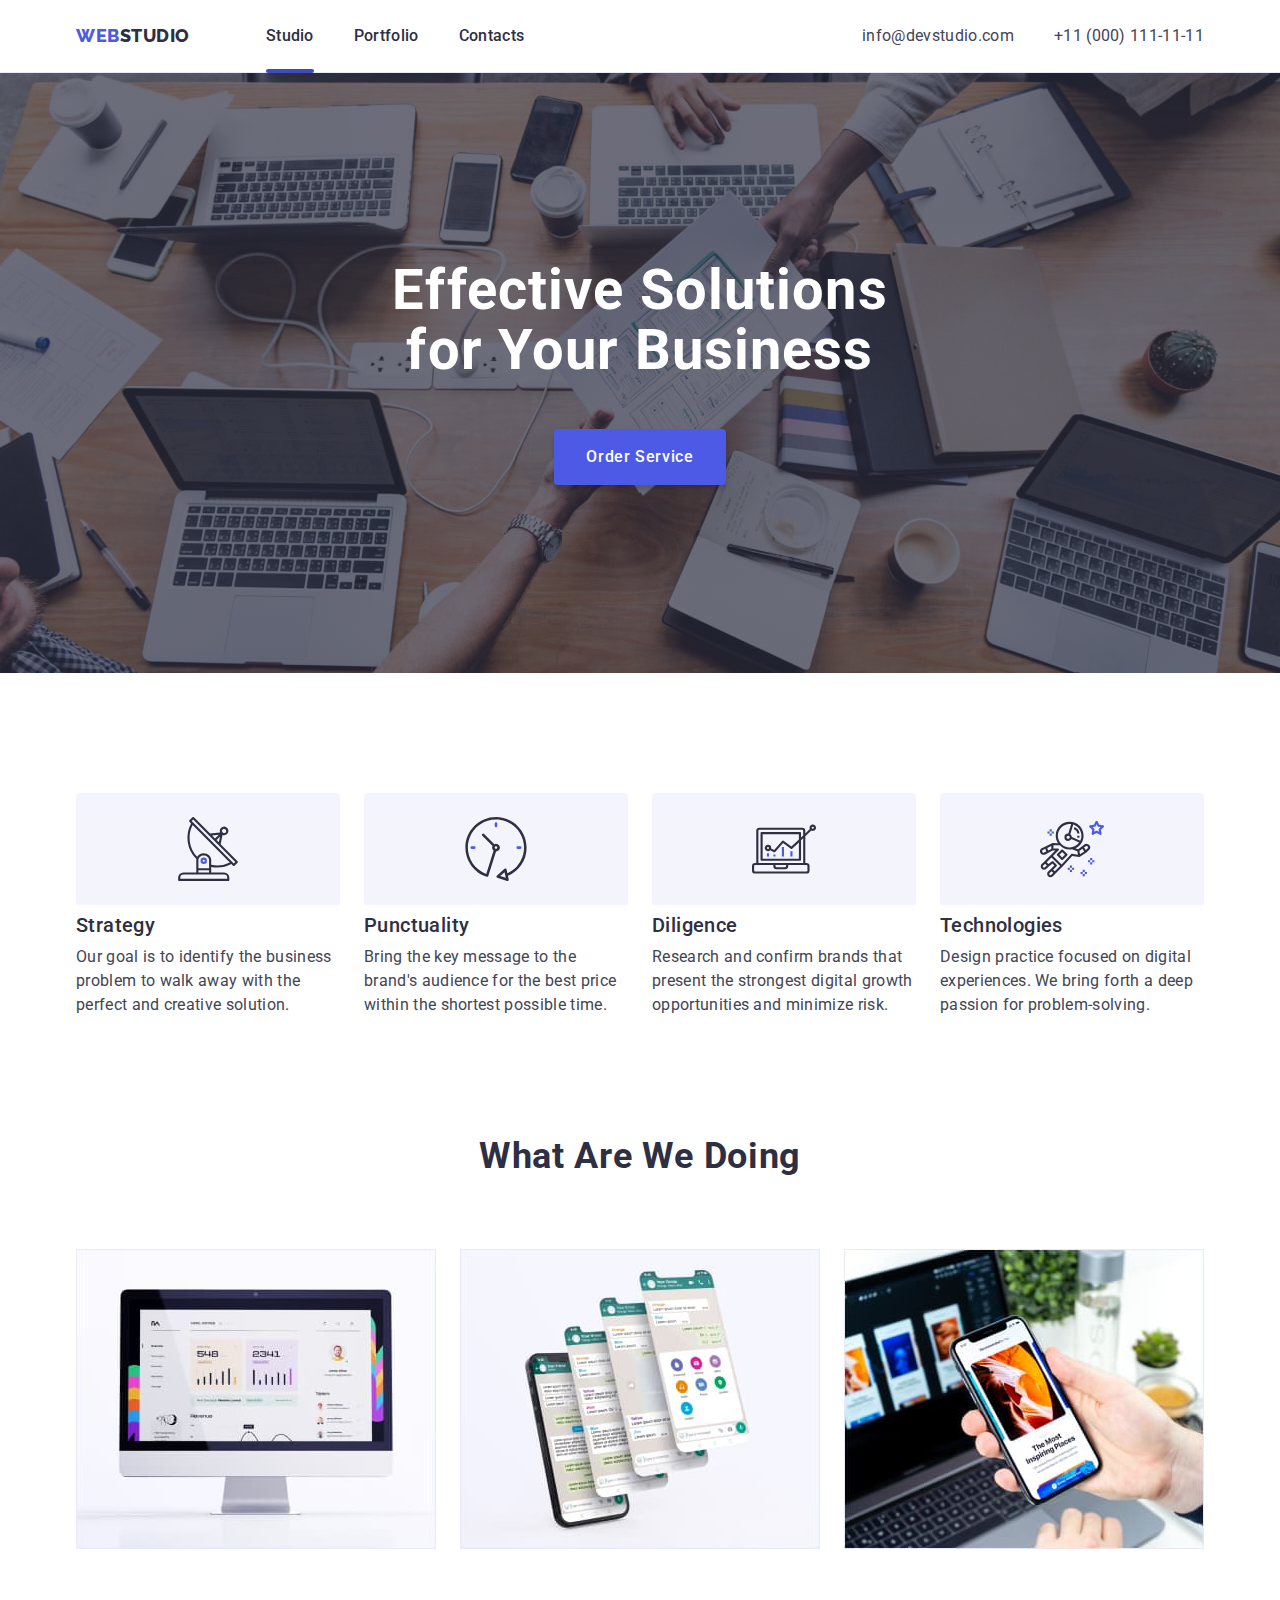
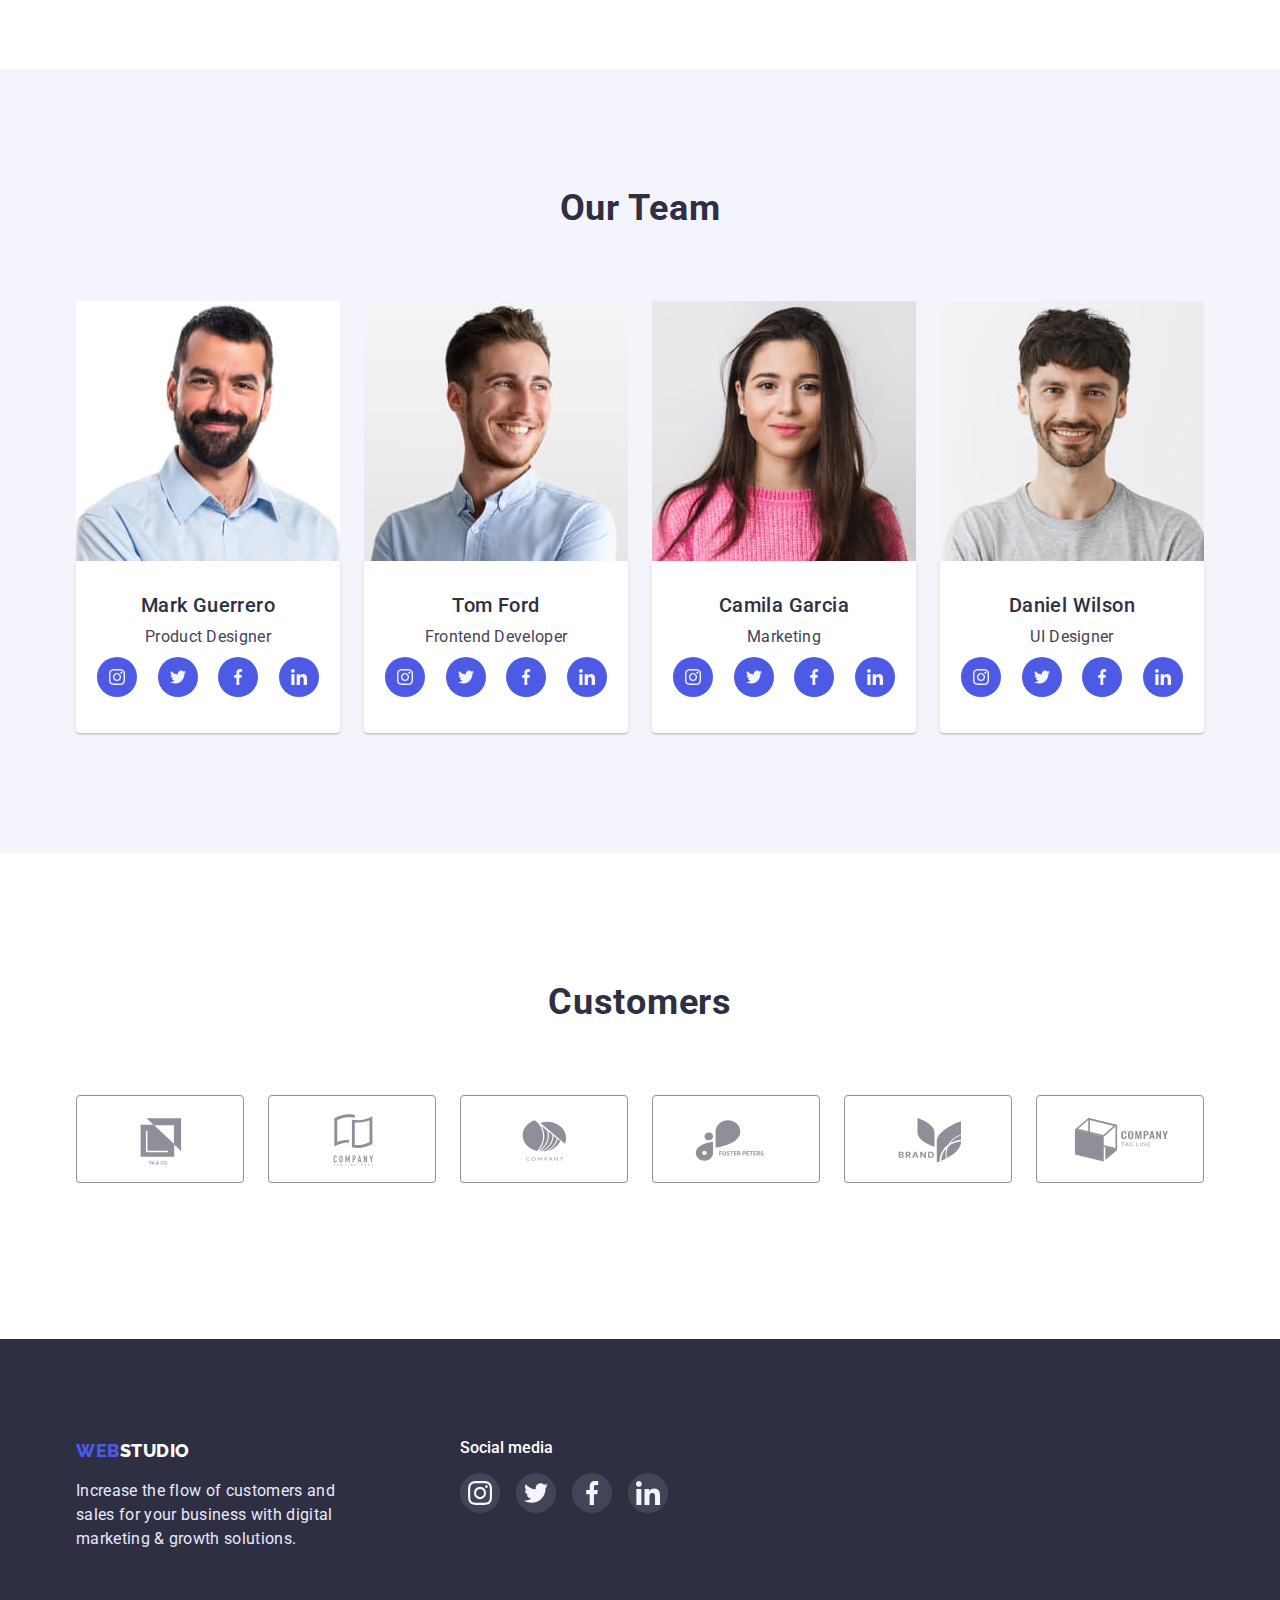
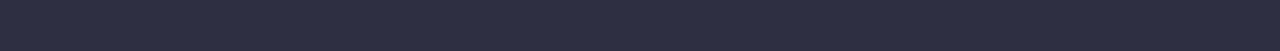
==== index.html @ 0f419735 "hw5" ====
<!DOCTYPE html>
<html lang="en">
<head>
    <meta charset="UTF-8">
    <meta http-equiv="X-UA-Compatible" content="IE=edge">
    <meta name="viewport" content="width=device-width, initial-scale=1.0">
    <title>Hw-05</title>
    <link rel="stylesheet" href="https://cdnjs.cloudflare.com/ajax/libs/modern-normalize/1.1.0/modern-normalize.min.css">
    <link rel="stylesheet" href="./css/styles.css">
    <link rel="preconnect" href="https://fonts.googleapis.com">
    <link rel="preconnect" href="https://fonts.gstatic.com" crossorigin>
    <link href="https://fonts.googleapis.com/css2?family=Raleway:wght@800&family=Roboto:wght@400;500;700&display=swap" rel="stylesheet">
</head>
<body>
    <header class="header">
        <div class="container main-nav">
            <nav class="site-nav">
            <a href="./index.html" class="logo"><span>Web</span>Studio</a>
                <ul class="list nav-list">
                    <li><a href="./index.html" class="nav-item current">Studio</a></li>
                    <li><a href="./portfolio.html" class="nav-item">Portfolio</a></li>
                    <li><a href="" class="nav-item">Contacts</a></li>
                </ul>
            </nav>
            <address class="contact-nav">
                <ul class="contact list">
                    <li><a href="mailto:info@devstudio.com" class="contact-item">info@devstudio.com</a></li>
                    <li><a href="tel:+110001111111" class="contact-item">+11 (000) 111-11-11</a></li>
                </ul>
            </address>
        </div>
    </header>
    <main> 
        <section class="hero">
            <div class="container">
                 <h1 class="hero-title">Effective Solutions<br>for Your Business</h1>
                <button type="button" class="button" data-modal-open>Order Service</button>
            </div>
        </section>
        <section class="section">
            <div class="container">
                <div class="features">
                    <h2 class="invisible-title">Our features</h2>
                    <ul class="feature-list list">
                        <li class="feature-item">
                            <h3 class="title">Strategy</h3>
                            <p class="paragraph">Our goal is to identify the business
                            problem to walk away with the perfect and creative solution.</p>
                        </li>
                        <li class="feature-item">
                            <h3 class="title">Punctuality</h3>
                            <p  class="paragraph">Bring the key message to the brand's audience for the best price within the shortest possible time.</p>
                        </li>
                        <li class="feature-item">
                            <h3 class="title">Diligence</h3>
                            <p  class="paragraph">Research and confirm brands that present the strongest digital growth opportunities and minimize risk.</p>
                        </li>
                        <li class="feature-item">
                            <h3 class="title">Technologies</h3>
                            <p  class="paragraph">Design practice focused on digital experiences. We bring forth a deep passion for problem-solving.</p>
                        </li>
                    </ul>
                </div>
            </div>        
        </section>
        <section class="section works">
            <div class="container">
                <h2 class="works-title">What are we doing</h2>
                <ul class="list device-list">
                    <li><img src="./images/imac.jpg" alt="desctop" width="360"></li>
                    <li><img src="./images/messenger.jpg" alt="application" width="360"></li>
                    <li><img src="./images/iphone.jpg" alt="mobile device" width="360"></li>
                </ul>
            </div>    
        </section>
        <section class="section team-section">
            <div class="container">
                <h2 class="team-title">Our Team</h2>
                <ul class="list team">
                    <li>
                        <img src="./images/mark-guerrero.jpg" alt="Mark Guerrero" width="264" height="260">
                        <div class="member-description">
                            <h3 class="title">Mark Guerrero</h3>
                            <p class="subtitle">Product Designer</p>
                            <ul class="icons-list list">
                                <li>
                                    <a class="social-media-icon" href="">
                                        <svg class="icon">
                                            <use href="./images/icons.svg#icon-instagram"></use>
                                        </svg>
                                    </a>
                                </li>
                                <li>
                                    <a class="social-media-icon" href="">
                                        <svg class="icon">
                                            <use href="./images/icons.svg#icon-twitter"></use>
                                        </svg>
                                    </a>           
                                </li>                 
                                <li>
                                    <a class="social-media-icon" href="">
                                        <svg class="icon">
                                            <use href="./images/icons.svg#icon-facebook"></use>
                                        </svg>
                                    </a>  
                                </li>
                                <li>
                                    <a class="social-media-icon" href="">
                                        <svg class="icon">
                                            <use href="./images/icons.svg#icon-linkedin"></use>
                                        </svg>
                                    </a>
                                </li>
                            </ul>
                        </div>
                    </li>
                    <li>
                        <img src="./images/tom-ford.jpg" alt="Tom Ford" width="264" height="260">
                        <div class="member-description">
                            <h3 class="title">Tom Ford</h3>
                            <p class="subtitle">Frontend Developer</p>
                            <ul class="icons-list list">
                                <li>
                                    <a class="social-media-icon" href="">
                                        <svg class="icon">
                                            <use href="./images/icons.svg#icon-instagram"></use>
                                        </svg>
                                    </a>
                                </li>
                                <li>
                                    <a class="social-media-icon" href="">
                                        <svg class="icon">
                                            <use href="./images/icons.svg#icon-twitter"></use>
                                        </svg>
                                    </a>           
                                </li>                 
                                <li>
                                    <a class="social-media-icon" href="">
                                        <svg class="icon">
                                            <use href="./images/icons.svg#icon-facebook"></use>
                                        </svg>
                                    </a>  
                                </li>
                                <li>
                                    <a class="social-media-icon" href="">
                                        <svg class="icon">
                                            <use href="./images/icons.svg#icon-linkedin"></use>
                                        </svg>
                                    </a>
                                </li>
                            </ul>
                        </div>
                    </li>
                    <li>
                        <img src="./images/camila-garcia.jpg" alt="Camila Garcia" width="264" height="260">
                        <div class="member-description">
                            <h3 class="title">Camila Garcia</h3>
                            <p class="subtitle">Marketing</p>
                            <ul class="icons-list list">
                                <li>
                                    <a class="social-media-icon" href="">
                                        <svg class="icon">
                                            <use href="./images/icons.svg#icon-instagram"></use>
                                        </svg>
                                    </a>
                                </li>
                                <li>
                                    <a class="social-media-icon" href="">
                                        <svg class="icon">
                                            <use href="./images/icons.svg#icon-twitter"></use>
                                        </svg>
                                    </a>           
                                </li>                 
                                <li>
                                    <a class="social-media-icon" href="">
                                        <svg class="icon">
                                            <use href="./images/icons.svg#icon-facebook"></use>
                                        </svg>
                                    </a>  
                                </li>
                                <li>
                                    <a class="social-media-icon" href="">
                                        <svg class="icon">
                                            <use href="./images/icons.svg#icon-linkedin"></use>
                                        </svg>
                                    </a>
                                </li>
                            </ul>
                        </div>    
                    </li>
                    <li>
                        <img src="./images/daniel-wilson.jpg" alt="Daniel Wilson" width="264" height="260">
                        <div class="member-description">
                            <h3 class="title">Daniel Wilson</h3>
                            <p class="subtitle">UI Designer</p>
                            <ul class="icons-list list">
                                <li>
                                    <a class="social-media-icon" href="">
                                        <svg class="icon">
                                            <use href="./images/icons.svg#icon-instagram"></use>
                                        </svg>
                                    </a>
                                </li>
                                <li>
                                    <a class="social-media-icon" href="">
                                        <svg class="icon">
                                            <use href="./images/icons.svg#icon-twitter"></use>
                                        </svg>
                                    </a>           
                                </li>                 
                                <li>
                                    <a class="social-media-icon" href="">
                                        <svg class="icon">
                                            <use href="./images/icons.svg#icon-facebook"></use>
                                        </svg>
                                    </a>  
                                </li>
                                <li>
                                    <a class="social-media-icon" href="">
                                        <svg class="icon">
                                            <use href="./images/icons.svg#icon-linkedin"></use>
                                        </svg>
                                    </a>
                                </li>
                            </ul>
                        </div>   
                    </li>
                </ul>
            </div>
        </section>
        <section class="section customers-section">
            <div class="container">
                <h2 class="customers-title">Customers</h2>
                <ul class="list customers-list">
                    <li><a href="" class="company-item">
                        <svg>
                            <use href="./images/icons.svg#icon-company1"></use>
                        </svg>
                    </a></li>
                    <li><a href="" class="company-item">
                        <svg>
                            <use href="./images/icons.svg#icon-company2"></use>
                        </svg>
                    </a></li>
                    <li><a href="" class="company-item">
                        <svg>
                            <use href="./images/icons.svg#icon-company3"></use>
                        </svg>
                    </a></li>
                    <li><a href="" class="company-item">
                        <svg>
                            <use href="./images/icons.svg#icon-company4"></use>
                        </svg>
                    </a></li>
                    <li><a href="" class="company-item">
                        <svg>
                            <use href="./images/icons.svg#icon-company5"></use>
                        </svg>
                    </a></li>
                    <li><a href="" class="company-item">
                        <svg>
                            <use href="./images/icons.svg#icon-company6"></use>
                        </svg>
                    </a></li>
                </ul>
            </div>
        </section>
    </main>
    <footer class="footer">
        <div class="container">
            <div>
                <a href="./index.html" class="logo"><span>Web</span>Studio</a>
                <p>Increase the flow of customers and sales for your business with digital marketing & growth solutions.</p>
            </div>
            <div class="media">
                <h4 class="footer-media-title">Social media</h4>
                <ul class="list footer-media-list">
                    <li>
                        <a href="" class="footer-media-icon" href="">
                            <svg class="icon" width="24" height="24">
                                <use href="./images/icons.svg#icon-instagram"></use>
                            </svg>
                        </a>
                    </li>
                    <li>
                        <a href="" class="footer-media-icon" href="">
                            <svg class="icon" width="24" height="24">
                                <use href="./images/icons.svg#icon-twitter"></use>
                            </svg>
                        </a>           
                    </li>                 
                    <li>
                        <a href="" class="footer-media-icon" href="">
                            <svg class="icon" width="24" height="24">
                                <use href="./images/icons.svg#icon-facebook"></use>
                            </svg>
                        </a>  
                    </li>
                    <li>
                        <a href="" class="footer-media-icon" href="">
                            <svg class="icon" width="24" height="24">
                                <use href="./images/icons.svg#icon-linkedin"></use>
                            </svg>
                        </a>
                    </li>
                </ul>
            </div>
        </div>    
    </footer>
    <div class="backdrop is-hidden" data-modal>
        <div class="modal">
            <div class="modal-wrap">
                <button class="close-modal" data-modal-close>
                    <svg class="close-icon">
                        <use href="./images/icons.svg#icon-closebtn"></use>
                    </svg>
                </button>
            </div>
        </div>    
    </div>
    <script src="js/modal.js"></script>
</body>
</html>
---- css/styles.css ----
:root{
    --iris-color: #4d5ae5;
    --navy-blue-color: #2e2f42;
    --green-color: #31d0aa;
    --body-text-color: #434455;
    --subtle-text-color: #8e8f99;
    --accent-color: #e7e9fc;
    --light-color: #f4f4fd;
    --white-color: #ffffff;
}
html{
    box-sizing: border-box;
}

*,
*::before,
*::after {
    box-sizing: inherit;
}

body{
    font-family: 'Roboto', sans-serif;
    color: var(--navy-blue-color);
    margin: 0;
}

h1, h2, h3, p, ul {
    margin: 0;
}

img {
    display: block;
}

.container {
    width: 1158px;
    margin-left: auto;
    margin-right: auto;
    padding-left: 15px;
    padding-right: 15px;
}

.section {
    padding-top: 120px;
    padding-bottom: 120px;
}

.list {
    list-style: none;
    padding: 0;
    margin: 0;
}

.header {
    border-bottom: 1px solid #E7E9FC;
}

.main-nav {
    display: flex;
    align-items: center;
}

.site-nav {
    display: flex;
    align-items: center;
}

.site-nav > a {
    margin-right: 76px;
}

.nav-list {
    display: flex;
    gap: 40px;
}

.contact-nav {
    margin-left: auto;
}

.contact {
    display: flex;
}

.logo{
    font-family: 'Raleway';
    font-style: normal;
    font-weight: 800;
    font-size: 18px;
    line-height: 1.33;
    letter-spacing: 0.03em;
    text-transform: uppercase;
    text-decoration: none;
    color: var(--navy-blue-color);
}

.logo > span {
    color: var(--iris-color);
}

.nav-item {
    position: relative;
    
    font-family: 'Roboto';
    font-style: normal;
    font-weight: 500;
    font-size: 16px;
    line-height: 1.5;
    text-transform: capitalize;
    letter-spacing: 0.02em;
    text-decoration: none;
    color: var(--navy-blue-color);
    display: block;
    padding-top: 24px;
    padding-bottom: 24px;

    transition: color 250ms cubic-bezier(0.4, 0, 0.2, 1);
}

.nav-item:hover, .nav-item:focus {
    color: var(--iris-color)
}

.current::after {
    content: '';
    position: absolute;
    left: 0;
    bottom: -1px;

    display: block;
    width: 100%;
    height: 4px;
    opacity: 1;

    background-color: #404BBF;
    border-radius: 2px;
}

.contact {
    display: flex;
    gap: 40px;
}

.contact-item {
    font-size: 16px;
    line-height: 1.5;
    letter-spacing: 0.02em;
    text-decoration: none;
    font-style: normal;
    color: var(--body-text-color);

    transition: color 250ms cubic-bezier(0.4, 0, 0.2, 1);
}

.contact-item:hover, .contact-item:focus {
    color:  #4D5AE5;
}

.hero{
    background-color: var(--navy-blue-color);
    text-align: center;
    padding-top: 188px;
    padding-bottom: 188px;
    background-image: 
    linear-gradient(rgba(46,47,66,0.7),
    rgba(46,47,66,0.7)),
    url(../images/hero-back-img.jpg) ;
    background-repeat: no-repeat;
    background-position: center;
    background-size: cover;
    height: 600px;
    max-width: 1440px;
    margin-left: auto;
    margin-right: auto;
}

.hero-title{
    font-family: 'Roboto';  
    font-style: normal;
    font-weight: 700;
    font-size: 56px;
    line-height: 1.07;
    color: var(--white-color);
    letter-spacing: 0.02em;
    margin-bottom: 48px;
}

.button{
    color: var(--white-color);
    background-color: var(--iris-color);
    box-shadow: 0px 4px 4px rgba(0, 0, 0, 0.15);
    border-radius: 4px;
    font-family: inherit;
    font-style: normal;
    font-weight: 500;
    font-size: 16px;
    line-height: 1.5;
    letter-spacing: 0.04em;
    cursor: pointer;
    padding: 16px 32px;
    border: 0;
    align-items: flex-start;
    text-align: center;

    transition: background-color 250ms cubic-bezier(0.4, 0, 0.2, 1);
}

.button:hover,
.button:focus {
    background-color: #404BBF;    
}

.filter-list {
    display: flex;
    justify-content: center;
    margin-bottom: 72px;
    gap: 24px;
}

.filter{
    color: var(--iris-color);
    background-color: var(--light-color);
    border: 1px solid var(--accent-color);
    border-radius: 4px;
    height: 48px;
    font-family: inherit;
    font-weight: 500;
    font-size: 16px;
    line-height: 1.5;
    letter-spacing: 0.04em;
    cursor: pointer;
    padding: 12px 24px;

    transition: color 250ms cubic-bezier(0.4, 0, 0.2, 1),
    backgrounnd-color 250ms cubic-bezier(0.4, 0, 0.2, 1),
    border 250ms cubic-bezier(0.4, 0, 0.2, 1),
    box-shadow 250ms cubic-bezier(0.4, 0, 0.2, 1);
}

.filter:hover, .filter:focus {
    background-color: #404BBF;
    color: var(--white-color);
    border: 1px solid #404BBF;
    box-shadow: 0px 3px 1px rgba(0, 0, 0, 0.1), 0px 2px 1px rgba(0, 0, 0, 0.08), 0px 2px 2px rgba(0, 0, 0, 0.12);
}

.portfolio-item > p{
    font-size: 16px;
    line-height: 1.5;
    letter-spacing: 0.02em;
    color: var(--body-text-color);
}

.feature-list {
    display: flex;
    gap: 24px;
}

.feature-list p {
    width: 264px;
}

.feature-item::before {
    content: "";
    display: block;
    height: 112px;
    background: var(--light-color);
    border-radius: 4px;
    margin-bottom: 8px;
}

.feature-item:nth-child(1)::before {
    background-image: url(../images/satelite.svg);
    background-repeat: no-repeat;
    background-position: center;
}

.feature-item:nth-child(2)::before {
    background-image: url(../images/clock.svg);
    background-repeat: no-repeat;
    background-position: center;
}

.feature-item:nth-child(3)::before {
    background-image: url(../images/diagram.svg);
    background-repeat: no-repeat;
    background-position: center;
}

.feature-item:nth-child(4)::before {
    background-image: url(../images/astronaut.svg);
    background-repeat: no-repeat;
    background-position: center;
}
 
.invisible-title{
    display: none;
}

.subtitle{
    font-size: 16px;
    line-height: 1.5;
    letter-spacing: 0.02em;
    color: var(--body-text-color);
}

.title {
    font-weight: 500;
    font-size: 20px;
    line-height: 1.2;
    letter-spacing: 0.02em; 
    text-transform: capitalize;
    margin-bottom: 8px;
    color: var(--navy-blue-color);
}

.paragraph {
    font-size: 16px;
    line-height: 1.5;
    letter-spacing: 0.02em;
    color: var(--body-text-color);
}

.works {
    padding-top: 0;
}

.works-title, .team-title, .customers-title {
    font-weight: 700;
    font-size: 36px;
    line-height: 1.11;
    letter-spacing: 0.02em;
    text-transform: capitalize;
    text-align: center;
}

.device-list {
    margin-top: 72px;
    display: flex;
    gap: 24px;
}

.team-section {
    background: var(--light-color)
}

.team {
    display: flex;
    gap: 24px;
    text-align: center;
    margin-top: 72px;
}

.member-description {
    padding-top: 32px;
    padding-bottom: 32px;
    background: var(--white-color);
    box-shadow: 0px 1px 6px rgba(46, 47, 66, 0.08), 0px 1px 1px rgba(46, 47, 66, 0.16), 0px 2px 1px rgba(46, 47, 66, 0.08);
    border-radius: 0px 0px 4px 4px;
}

.member-description > h3 {
    margin-bottom: 8px;
}

.member-description p {
    padding-bottom: 8px;
}

.icons-list {
    display: flex;
    justify-content: space-evenly;
}

.social-media-icon {
    width: 40px;
    height: 40px;
    
    text-decoration: none;
    display: inline-flex;
    background-color: var(--iris-color);
    border-radius: 50%;

    transition: background-color 250ms cubic-bezier(0.4, 0, 0.2, 1);
}

.social-media-icon:hover, .social-media-icon:focus {
    background-color: #404bbf;
}

.icon {
    padding: 12px;
    fill: var(--light-color);
}

.customers-section {
    padding-top: 130px;
}

.customers-title {
    margin-bottom: 72px;
}

.customers-list {
    display: flex;
    justify-content: center;
    gap: 24px;
}

.company-item {
    width: 168px;
    height: 88px;
    border: 1px solid #8E8F99;
    fill: var(--subtle-text-color);
    border-radius: 4px;
    padding: 16px 32px;
    text-decoration: none;
    display: inline-flex;
    justify-content: center;
    align-items: center;
    cursor: pointer;

    transition: fill 250ms cubic-bezier(0.4, 0, 0.2, 1),
    boeder 250ms cubic-bezier(0.4, 0, 0.2, 1);
}

.company-item:hover, .company-item:focus {
    fill:#404BBF;
    border: 1px solid #404bbf;
}

.img-description{
    padding-top: 32px;
    padding-bottom: 32px;
    background: var(--white-color);
}

.portfolio-section {
    padding-top: 96px;
    padding-bottom: 120px;
}

.portfolio {
    display: flex;
    gap:  48px 24px;
    flex-wrap: wrap;
}

.portfolio-item .img-description {
    padding-left: 16px;
}

.portfolio-item {
    border: 0,5px solid #E7E9FC;
    box-shadow: 0px 1px 6px rgba(46, 47, 66, 0.08);
}

.portfolio-item:hover {
    box-shadow: 0px 1px 6px rgba(46, 47, 66, 0.08), 0px 1px 1px rgba(46, 47, 66, 0.16), 0px 2px 1px rgba(46, 47, 66, 0.08);
}

.img-overlay {
    position: relative;
    overflow: hidden;
}

.img-overlay::after {
    display: inline-block;
    position: absolute;
    content: '14 Stylish and User-Friendly App Design Concepts · Task Manager App · Calorie Tracker App · Exotic Fruit Ecommerce App · Cloud Storage App';

    width: 100%;
    height: 100%;

    background-color: #4D5AE5;
    color: var(--light-color);
    font-weight: 400;
    font-size: 16px;
    line-height: 1.5;
    letter-spacing: 0.02em;
    padding-top: 40px;
    padding-left: 32px;
    padding-right: 32px;

    opacity: 0;

    transition: opacity 250ms cubic-bezier(0.4, 0, 0.2, 1),
    transform 250ms cubic-bezier(0.4, 0, 0.2, 1);
}

.link-overlay:hover .img-overlay::after {
    opacity: 1;
    transform: translateY(-300px);
}

.link-overlay {
    text-decoration: none;
}

.footer{
    background-color: var(--navy-blue-color);
    padding-top: 100px;
    padding-bottom: 100px;
}

.footer a{
    color:var(--white-color);
    text-decoration: none;
    display: block;
    margin-bottom: 16px;
}

.footer p{
    font-size: 16px;
    line-height: 1.5;
    letter-spacing: 0.02em;
    color: var(--accent-color);
    width: 264px;
}

.footer > .container {
    display: flex;
}

.media {
    margin-left: 120px;
    text-align: start;
}

.footer-media-title {
    color: var(--white-color);
    font-weight: 500;
    font-size: 16px;
    line-height: 1,5;
    margin-top: 0;
    margin-bottom: 16px;
}

.footer-media-list {
    display: flex;
    gap: 16px;
}

.footer-media-list > li {
    width: 40px;
    height: 40px;
}

.footer-media-icon {
    text-decoration: none;
    display: inline-flex;
    background: rgba(255, 255, 255, 0.1);;
    border-radius: 50%;
    width: 40px;
    height: 40px;
}

.footer-media-icon .icon {
    width: 40px;
    height: 40px;
    padding: 8px;

    transition: background-color 250ms cubic-bezier(0.4, 0, 0.2, 1);
}

.footer-media-icon:hover, .footer-media-icon:focus {
    background-color: #31D0AA;
}

.backdrop {
    position: fixed;
    top: 0;
    left: 0;

    width: 100%;
    height: 100%;
    background: rgba(46, 47, 66, 0.4);

    opacity: 1;
    transition: opacity 250ms cubic-bezier(0.4, 0, 0.2, 1),
    visibility 250ms cubic-bezier(0.4, 0, 0.2, 1);
}

.backdrop.is-hidden {
    opacity: 0;
    pointer-events: none;
    visibility: visible;
}

.backdrop.is-hidden.modal {
    transform: translate(-50%, -50%) scale(0.9);
}

.modal {
    position: absolute;
    left: 50%;
    top: 50%;

    width: 408px;
    height: 576px;
    background: #FCFCFC;

    box-shadow: 0px 1px 1px rgba(0, 0, 0, 0.14), 0px 1px 3px rgba(0, 0, 0, 0.12), 0px 2px 1px rgba(0, 0, 0, 0.2);
    border-radius: 4px;
    padding: 24px;

    transform: translate(-50%, -50%) scale(1);
    transition: transform 250ms cubic-bezier(0.4, 0, 0.2, 1);
}

.modal-wrap {
    display: flex;
    flex-direction: row-reverse;
}

.close-modal {
    padding: 0;
    border: 0;
    cursor: pointer;
    background-color: var(--accent-color);
    border: 1px solid rgba(0, 0, 0, 0.1);
    border-radius: 50%;
    width: 24px;
    height: 24px;
}

.close-icon {
    width: 8px;
    height: 8px;
    fill: #000;
}
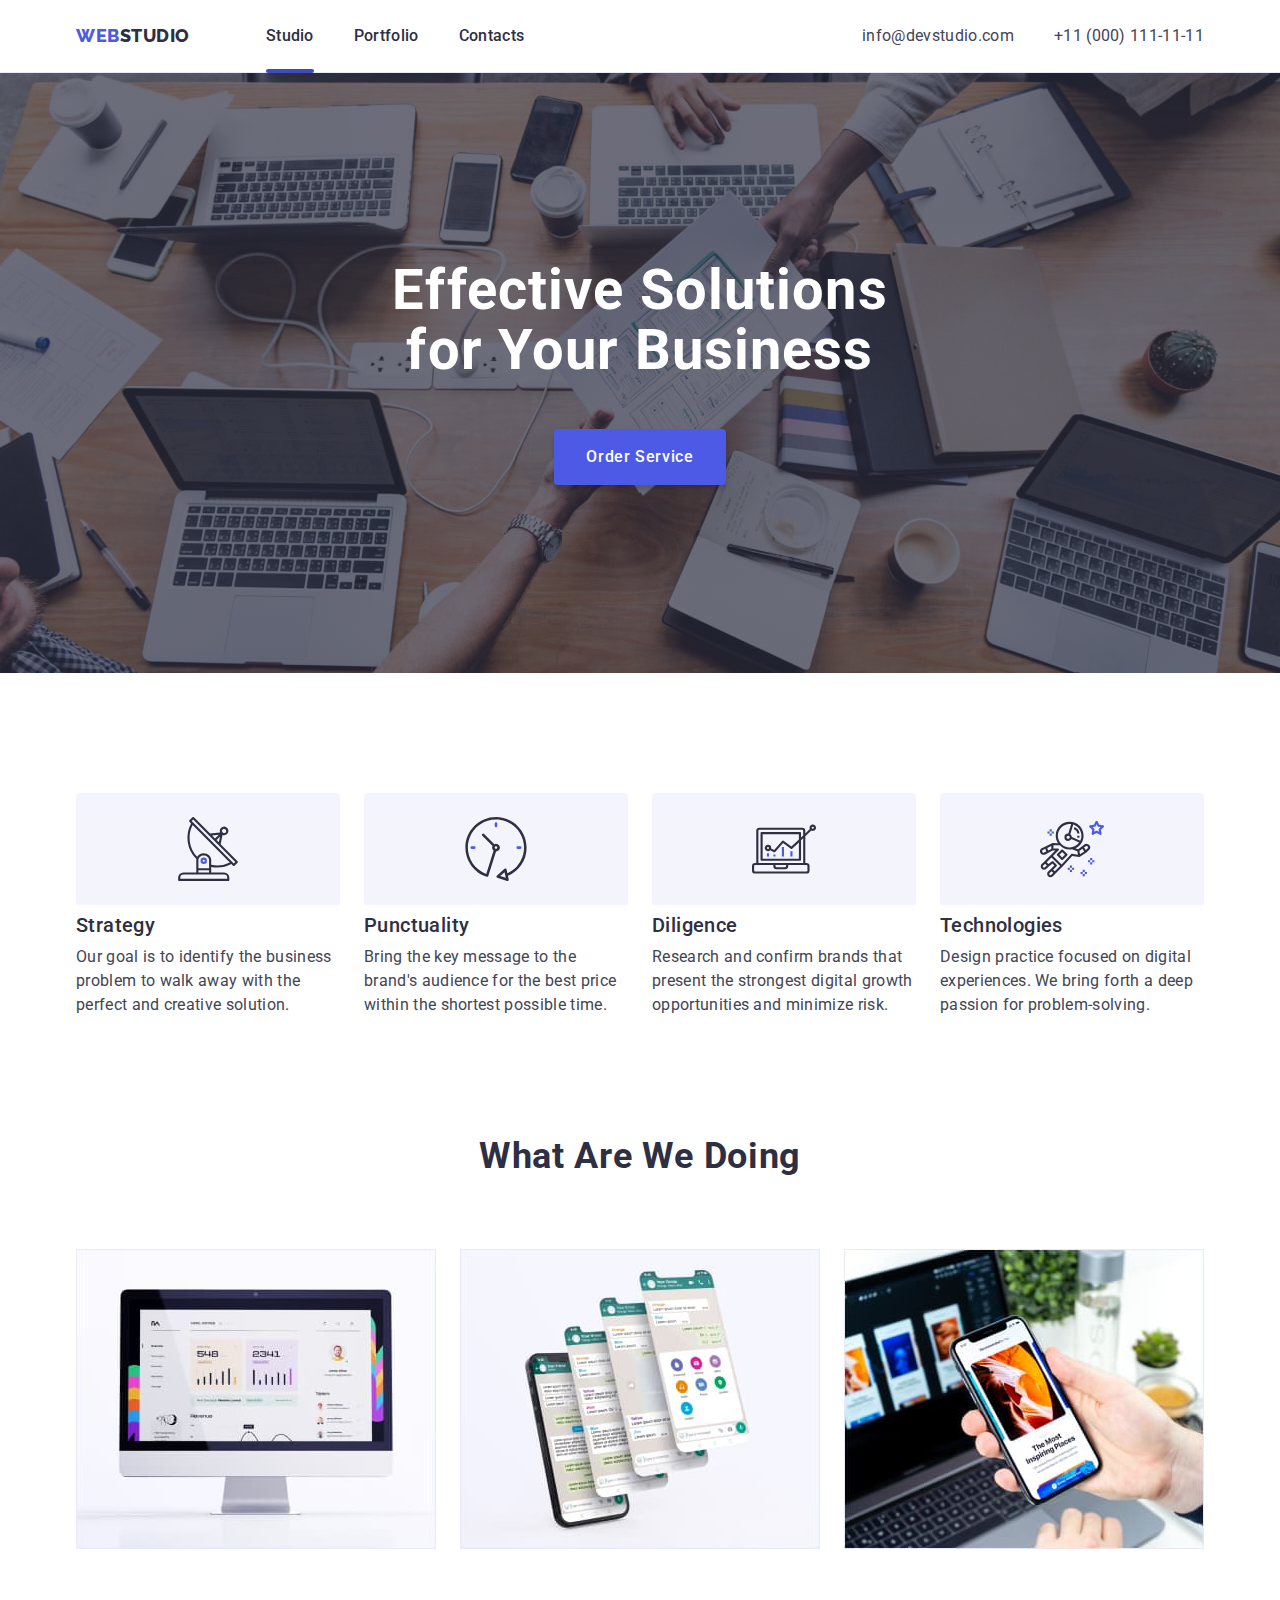
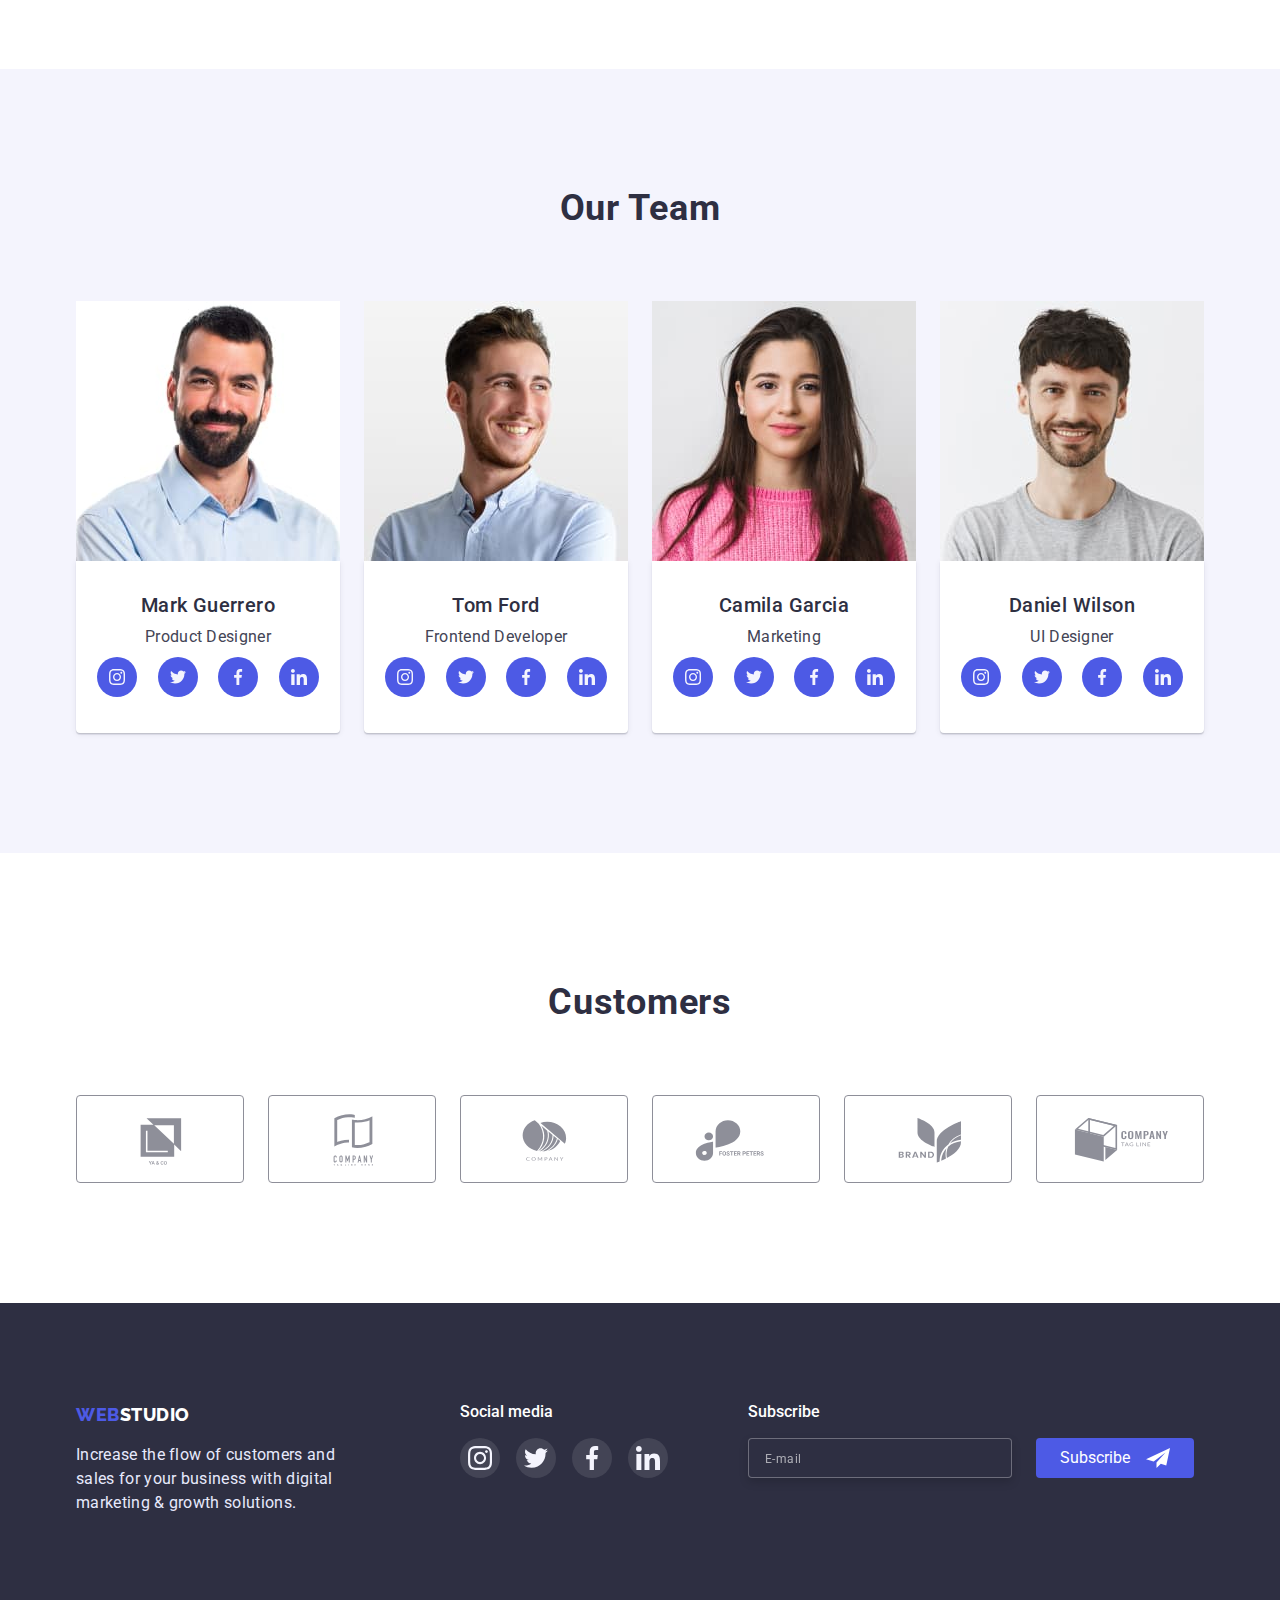
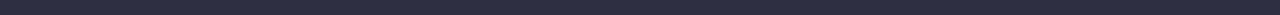
==== commit 1a074547: "hw6" ====
--- a/index.html
+++ b/index.html
@@ -4,7 +4,7 @@
     <meta charset="UTF-8">
     <meta http-equiv="X-UA-Compatible" content="IE=edge">
     <meta name="viewport" content="width=device-width, initial-scale=1.0">
-    <title>Hw-05</title>
+    <title>Hw-06</title>
     <link rel="stylesheet" href="https://cdnjs.cloudflare.com/ajax/libs/modern-normalize/1.1.0/modern-normalize.min.css">
     <link rel="stylesheet" href="./css/styles.css">
     <link rel="preconnect" href="https://fonts.googleapis.com">
@@ -233,32 +233,32 @@
                 <h2 class="customers-title">Customers</h2>
                 <ul class="list customers-list">
                     <li><a href="" class="company-item">
-                        <svg>
+                        <svg width="104" height="56">
                             <use href="./images/icons.svg#icon-company1"></use>
                         </svg>
                     </a></li>
                     <li><a href="" class="company-item">
-                        <svg>
+                        <svg width="104" height="56">
                             <use href="./images/icons.svg#icon-company2"></use>
                         </svg>
                     </a></li>
                     <li><a href="" class="company-item">
-                        <svg>
+                        <svg width="104" height="56">
                             <use href="./images/icons.svg#icon-company3"></use>
                         </svg>
                     </a></li>
                     <li><a href="" class="company-item">
-                        <svg>
+                        <svg width="104" height="56">
                             <use href="./images/icons.svg#icon-company4"></use>
                         </svg>
                     </a></li>
                     <li><a href="" class="company-item">
-                        <svg>
+                        <svg width="104" height="56">
                             <use href="./images/icons.svg#icon-company5"></use>
                         </svg>
                     </a></li>
                     <li><a href="" class="company-item">
-                        <svg>
+                        <svg width="104" height="56">
                             <use href="./images/icons.svg#icon-company6"></use>
                         </svg>
                     </a></li>
@@ -305,17 +305,61 @@
                     </li>
                 </ul>
             </div>
+            <div class="subscribe">
+                <h4 class="footer-subscribe-title">Subscribe</h4>
+                <form action="" class="subscribe-form">
+                    <input class="subscribe-input" type="email" name="email" placeholder="E-mail">
+                    <button class="subscribe-btn" type="submit">Subscribe
+                        <svg class="subscribe-icon" width="24" height="24">
+                            <use href="./images/icons.svg#icon-subscribe"></use>
+                        </svg>
+                    </button>
+                </form>
+            </div>
         </div>    
     </footer>
     <div class="backdrop is-hidden" data-modal>
         <div class="modal">
             <div class="modal-wrap">
                 <button class="close-modal" data-modal-close>
-                    <svg class="close-icon">
+                    <svg class="close-icon" width="8" height="8">
                         <use href="./images/icons.svg#icon-closebtn"></use>
                     </svg>
                 </button>
             </div>
+            <p class="modal-title">Leave your contacts and we will call you back</p>
+            <form class="modal-form" action="">
+                <div class="form-field">
+                    <label class="form-label" for="name">Name</label>
+                    <input class="modal-input" type="text" name="name" id="name">
+                    <svg class="form-icon" width="12" height="12">
+                        <use href="./images/icons.svg#icon-person"></use>
+                    </svg>
+                </div>
+                <div class="form-field">
+                    <label class="form-label" for="phone">Phone</label>
+                    <input class="modal-input" type="tel" name="phone" id="phone">
+                    <svg class="form-icon" width="13" height="13">
+                        <use href="./images/icons.svg#icon-phone"></use>
+                    </svg>
+                </div>
+                <div class="form-field">
+                    <label class="form-label" for="mail">Email</label>
+                    <input class="modal-input" type="email" name="mail" id="mail">
+                    <svg class="form-icon" width="15" height="12">
+                        <use href="./images/icons.svg#icon-email"></use>
+                    </svg>
+                </div>
+                <label class="form-label" for="comment">Comment</label>
+                <textarea class="modal-input comment" name="comment" id="comment" placeholder="Text input"></textarea>
+                <div class="check-flex">
+                    <label class="checkbox">
+                        <input class="checkbox-input" type="checkbox" name="privacy-pol">
+                        <span class="checkbox-icon"></span>
+                        I accept the terms and conditions of the <a href="">Privacy Policy</a></label>
+                </div>
+                <button class="modal-submit-btn" type="submit">Send</button>
+            </form>
         </div>    
     </div>
     <script src="js/modal.js"></script>
--- a/css/styles.css
+++ b/css/styles.css
@@ -493,8 +493,19 @@
     transform: translateY(-300px);
 }
 
+.link-overlay:focus .img-overlay::after {
+    opacity: 1;
+    transform: translateY(-300px);
+}
+
 .link-overlay {
     text-decoration: none;
+    border: 0,5px solid #E7E9FC;
+    box-shadow: 0px 1px 6px rgba(46, 47, 66, 0.08);
+}
+
+.link-overlay:hover, .link-overlay:focus {
+    box-shadow: 0px 1px 6px rgba(46, 47, 66, 0.08), 0px 1px 1px rgba(46, 47, 66, 0.16), 0px 2px 1px rgba(46, 47, 66, 0.08);
 }
 
 .footer{
@@ -527,7 +538,7 @@
     text-align: start;
 }
 
-.footer-media-title {
+.footer-media-title, .footer-subscribe-title {
     color: var(--white-color);
     font-weight: 500;
     font-size: 16px;
@@ -567,6 +578,50 @@
     background-color: #31D0AA;
 }
 
+.subscribe {
+    margin-left: 80px;
+}
+
+.subscribe-form {
+    display: flex;
+}
+
+.subscribe-input {
+    width: 264px;
+    height: 40px;
+    padding-left: 16px;
+    color: var(--white-color);
+    background-color: var(--navy-blue-color);
+    border: 1px solid rgba(255, 255, 255, 0.3);
+    filter: drop-shadow(0px 4px 4px rgba(0, 0, 0, 0.15));
+    border-radius: 4px;
+}
+
+.subscribe-input::placeholder {
+    padding: 0;
+    font-size: 12px;
+    line-height: 2;
+    letter-spacing: 0.04em;
+    color: rgba(255, 255, 255, 0.6);
+}
+
+.subscribe-btn {
+    margin-left: 24px;
+    padding: 8px 24px;
+    background: var(--iris-color);
+    border: 0;
+    border-radius: 4px;
+    color: var(--white-color);
+    font-size: 16px;
+    line-height: 1.5;
+    display: flex;
+    align-items: center;
+}
+
+.subscribe-icon {
+    margin-left: 16px;
+}
+
 .backdrop {
     position: fixed;
     top: 0;
@@ -597,7 +652,6 @@
     top: 50%;
 
     width: 408px;
-    height: 576px;
     background: #FCFCFC;
 
     box-shadow: 0px 1px 1px rgba(0, 0, 0, 0.14), 0px 1px 3px rgba(0, 0, 0, 0.12), 0px 2px 1px rgba(0, 0, 0, 0.2);
@@ -613,19 +667,173 @@
     flex-direction: row-reverse;
 }
 
+.modal-title {
+    font-weight: 500;
+    font-size: 16px;
+    line-height: 1.5;
+    text-align: center;
+    letter-spacing: 0.02em;
+    margin-top: 24px;
+    margin-bottom: 10px;
+    color: var(--navy-blue-color);
+}
+
+.modal-form {
+    width: 360px;
+}
+
+.modal-input {
+    width: 100%;
+    height: 40px;
+    margin-top: 4px;
+    margin-bottom: 4px;
+    padding: 0;
+    padding-left: 38px;
+    border-radius: 4px;
+    border: 1px solid rgba(33, 33, 33, 0.2);
+
+    transition: border 250ms cubic-bezier(0.4, 0, 0.2, 1);
+}
+
+.modal-input:hover, .modal-input:focus {
+    border: 1px solid var(--iris-color);
+}
+
+.modal-input::placeholder {
+    font-size: 12px;
+    line-height: 1.33;
+    letter-spacing: 0.04em;
+    color: rgba(117, 117, 117, 0.5);
+}
+
+.comment {
+    height: 120px;
+    padding-top: 8px;
+    padding-left: 16px;
+}
+
+.modal-submit-btn {
+    color: var(--white-color);
+    background-color: var(--iris-color);
+    box-shadow: 0px 4px 4px rgba(0, 0, 0, 0.15);
+    border-radius: 4px;
+
+    font-family: inherit;
+    font-style: normal;
+    font-weight: 500;
+    font-size: 16px;
+    line-height: 1.5;
+    letter-spacing: 0.04em;
+    cursor: pointer;
+
+    min-width: 169px;
+    margin-top: 24px;
+    margin-left: 95px;
+    padding: 16px 32px;
+    border: 0;
+    text-align: center;
+
+    transition: background-color 250ms cubic-bezier(0.4, 0, 0.2, 1);
+}
+
+.form-field {
+    position: relative;
+}
+
+.form-icon {
+    display: block;
+    position: absolute;
+    bottom: 12px;
+    left: 19px;
+    transform: translate(-50%, -50%);
+    fill: var(--navy-blue-color);
+}
+
+.form-field:hover .form-icon {
+    fill: var(--iris-color);
+}
+
+.form-field:focus .form-icon {
+    fill: var(--iris-color);
+}
+
+.form-label {
+    display: inline-block;
+    font-weight: 400;
+    font-size: 12px;
+    line-height: 1.33;
+    letter-spacing: 0.04em;
+    color: var(--subtle-text-color);
+    margin-top: 4px;
+}
+
+textarea {
+    resize: none;
+}
+
 .close-modal {
-    padding: 0;
-    border: 0;
     cursor: pointer;
     background-color: var(--accent-color);
     border: 1px solid rgba(0, 0, 0, 0.1);
     border-radius: 50%;
     width: 24px;
     height: 24px;
+    display: flex;
+    justify-content: center;
+    align-items: center;
+    padding: 0;
+}
+
+.close-modal:focus, .close-modal:hover {
+    background-color: #404BBF;
+}
+
+.close-modal:hover .close-icon {
+    background-color: #404BBF;
+    fill: #ffffff;
+}
+
+.close-modal:focus .close-icon {
+    background-color: #404BBF;
+    fill: #ffffff;
 }
 
 .close-icon {
     width: 8px;
     height: 8px;
     fill: #000;
+}
+
+.check-flex {
+    display: flex;
+    margin-top: 16px;
+}
+
+.checkbox {
+    padding-left: 24px;
+    font-size: 12px;
+    line-height: 1.33;
+    letter-spacing: 0.04em;
+    color: #757575;
+}
+
+.checkbox a {
+    color: var(--iris-color);
+}
+
+.checkbox-input {
+    appearance: none;
+    position: absolute;
+}
+
+.checkbox-icon {
+    position: absolute;
+    margin-left: -24px;
+    width: 16px;
+    height: 16px;
+    background-image: url(../images/Checkbox.svg);
+}
+
+.checkbox-input:checked + .checkbox-icon {
+    background-image: url(../images/checkbox-active.svg);
 }